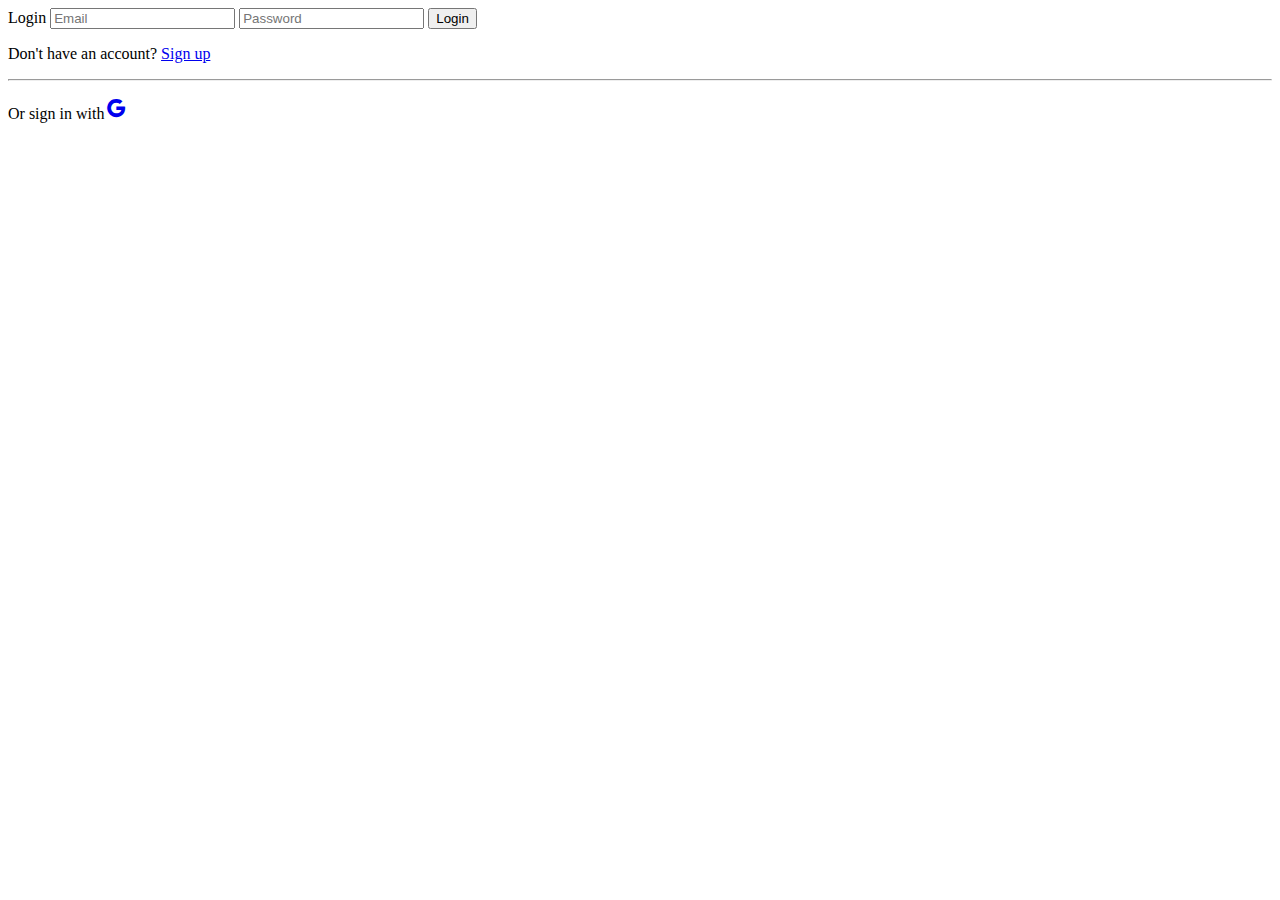
==== login-html-css/index.html @ 62f85ccd "Updated UI to post to login of backend" ====
<!DOCTYPE html>
<html lang="en">
<head>
    <meta charset="UTF-8">
    <meta name="viewport" content="width=device-width, initial-scale=1.0">
    <link rel="stylesheet" href="style.css">
	
	<link href='https://unpkg.com/boxicons@2.1.4/css/boxicons.min.css' rel='stylesheet'>
	
    <title>Login</title>
</head>
<body>
    <section>
        
            <div class="outer-login">
                <div class="inner-login">
                    <form method="post" action="http://localhost:8000/login">
                        Login
                        <input type="text" name="username" placeholder="Email">
                        <input type="password" name="password" placeholder="Password">
                        <button type="submit">Login</button>
                        <p>Don't have an account? <a class="sign-up" href="#">Sign up</a></p>
                        <hr>
                        <p class="sign-in">Or sign in with<a class="google-logo" href="#"><i class='bx bxl-google bx-sm'></i></a></p>
                        
                    </form>
                </div>
            </div>

    </section> 
</body>
</html>
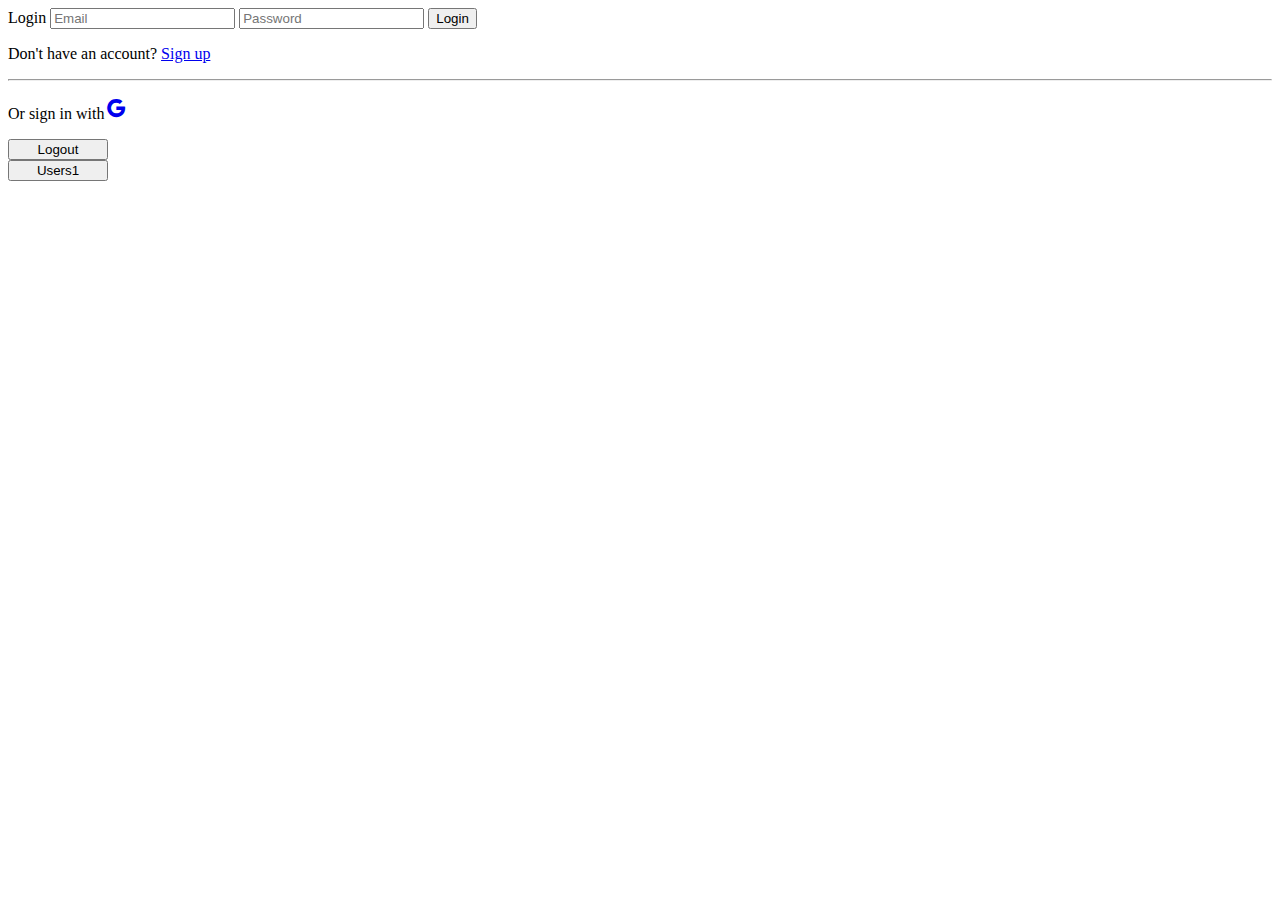
==== commit f48508a9: "Adding javascript to login page to switch between sign in and sign up" ====
--- a/login-html-css/index.html
+++ b/login-html-css/index.html
@@ -19,14 +19,21 @@
                         <input type="text" name="username" placeholder="Email">
                         <input type="password" name="password" placeholder="Password">
                         <button type="submit">Login</button>
-                        <p>Don't have an account? <a class="sign-up" href="#">Sign up</a></p>
+                        <p>Don't have an account? <a class="sign-up" href="http://localhost:5500/login-html-css/signup.html">Sign up</a></p>
                         <hr>
                         <p class="sign-in">Or sign in with<a class="google-logo" href="#"><i class='bx bxl-google bx-sm'></i></a></p>
                         
                     </form>
                 </div>
             </div>
-
-    </section> 
+    </section>
+    <footer>
+        <form method="get" action="http://localhost:8000/logout">
+            <button style="width: 100px;" type="submit">Logout</button>
+        </form>
+        <form method="get" action="http://localhost:8000/api/v1/user/1">
+            <button style="width: 100px;" type="submit">Users1</button>
+        </form>       
+    </footer>
 </body>
 </html>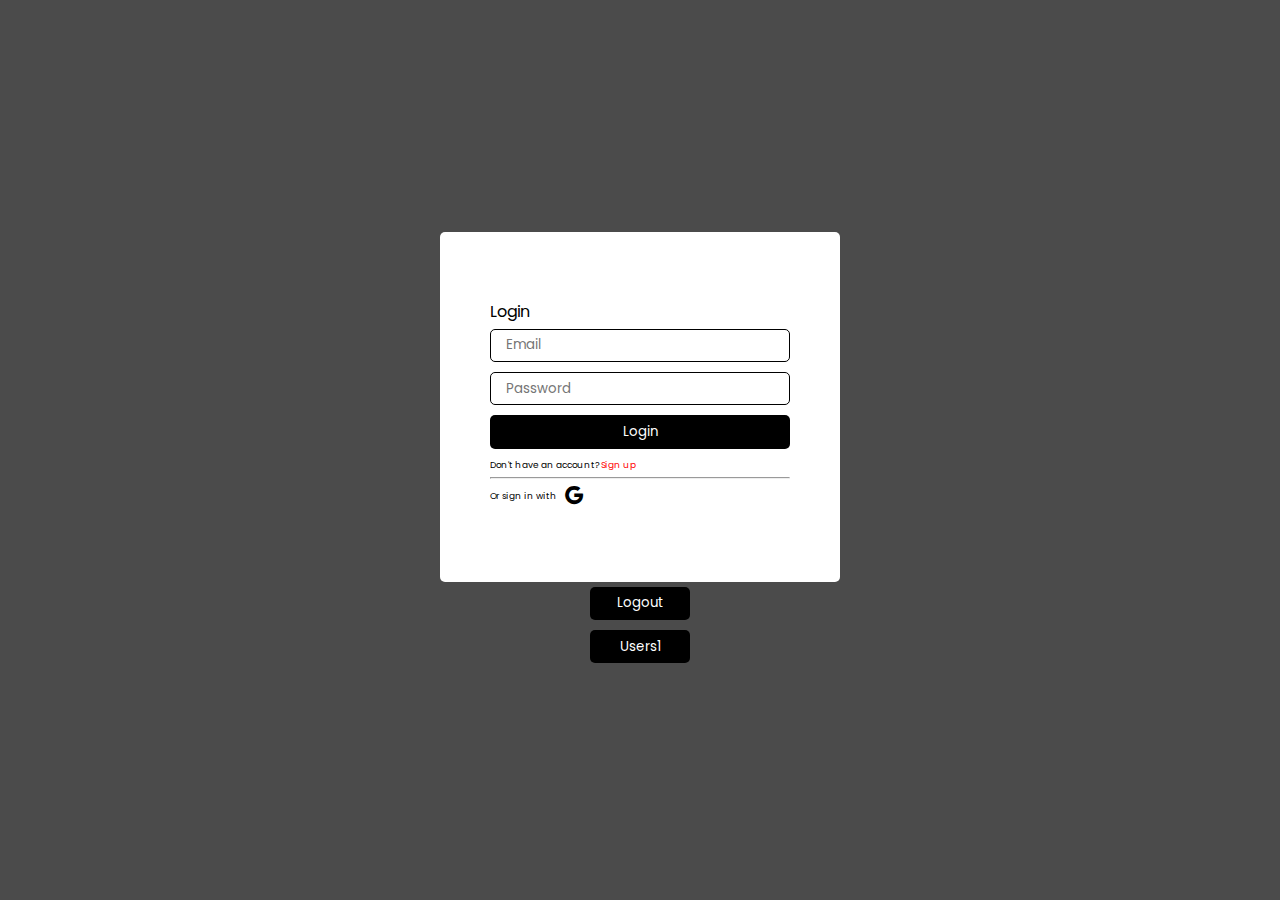
==== commit ab1878d8: "Added input validation to login form" ====
--- a/login-html-css/index.html
+++ b/login-html-css/index.html
@@ -4,6 +4,7 @@
     <meta charset="UTF-8">
     <meta name="viewport" content="width=device-width, initial-scale=1.0">
     <link rel="stylesheet" href="style.css">
+    <script src="script.js"></script>
 	
 	<link href='https://unpkg.com/boxicons@2.1.4/css/boxicons.min.css' rel='stylesheet'>
 	
@@ -11,19 +12,17 @@
 </head>
 <body>
     <section>
-        
             <div class="outer-login">
                 <div class="inner-login">
-                    <form method="post" action="http://localhost:8000/login">
-                        Login
-                        <input type="text" name="username" placeholder="Email">
-                        <input type="password" name="password" placeholder="Password">
-                        <button type="submit">Login</button>
-                        <p>Don't have an account? <a class="sign-up" href="http://localhost:5500/login-html-css/signup.html">Sign up</a></p>
-                        <hr>
-                        <p class="sign-in">Or sign in with<a class="google-logo" href="#"><i class='bx bxl-google bx-sm'></i></a></p>
-                        
-                    </form>
+                    Login
+                    <input type="text" id="email" name="username" placeholder="Email">
+                    <label id="invalid-email" class="invalid-input" for="email">Please enter a valid email address.</label>
+                    <input type="password" id="password" name="password" placeholder="Password">
+                    <label id="invalid-password" class="invalid-input" for="password">Your password must contain between 4 and 20 characters.</label>
+                    <button onclick="loginUser()">Login</button>
+                    <p>Don't have an account? <a class="sign-up" href="http://localhost:5500/login-html-css/signup.html">Sign up</a></p>
+                    <hr>
+                    <p class="sign-in">Or sign in with<a class="google-logo" href="#"><i class='bx bxl-google bx-sm'></i></a></p>
                 </div>
             </div>
     </section>
--- a/login-html-css/style.css
+++ b/login-html-css/style.css
@@ -0,0 +1,99 @@
+@import url('https://fonts.googleapis.com/css2?family=Poppins:wght@300;400;500;600;700&display=swap');
+
+* {
+    font-family: 'Poppins', sans-serif;
+    margin: 0;
+    padding: 0;
+    box-sizing: border-box;
+}
+
+:root {
+    --body-color: #4B4B4B;
+    --login-area-color: #FFFFFF;
+    --sidebar-color: #404040;
+    --primary-color: #695CFE;
+    --primary-color-light: #F6F5FF;
+    --main-content-color: #c4c4c4;
+    --toggle-color: #DDD;
+    --text-color: #707070;
+
+    --tran-02: all 0.2 ease;
+    --tran-03: all 0.3 ease;
+    --tran-04: all 0.4 ease;
+    --tran-05: all 0.5 ease;
+}
+
+body {
+    display: flex;
+    flex-direction: column;
+    align-items: center;
+    justify-content: center;
+    height: 100vh;
+    background-color: var(--body-color);
+}
+
+.outer-login {
+    display: flex;
+    align-items: center;
+    justify-content: center;
+    height: 350px;
+    width: 400px;
+    border-radius: 5px;
+    background-color: var(--login-area-color);
+    padding: 0px 50px 0px 50px;
+}
+
+.inner-login {
+    width: 100%;
+}
+
+input {
+    width: 100%;
+    height: 2.5em;
+    margin-top: 5px;
+    margin-bottom: 5px;
+    border: 1px solid black;
+    border-radius: 5px;
+    text-indent: 5%;
+}
+
+.invalid-input {
+    font-size: 0.6em;
+    color: red;
+    display: none;
+}
+
+button {
+    width: 100%;
+    height: 2.5em;
+    margin-top: 5px;
+    margin-bottom: 5px;
+    background-color: black;
+    border: none;
+    border-radius: 5px;
+    color: white;
+}
+
+p {
+    margin-top: 5px;
+    margin-bottom: 5px;
+    font-size: xx-small;
+}
+
+.sign-up {
+    text-decoration: none;
+    color: red;
+}
+
+.sign-in {
+    display: flex;
+    align-items: center;
+}
+
+.google-logo {
+    margin-left: 5px;
+}
+
+i {    
+    color: black;
+}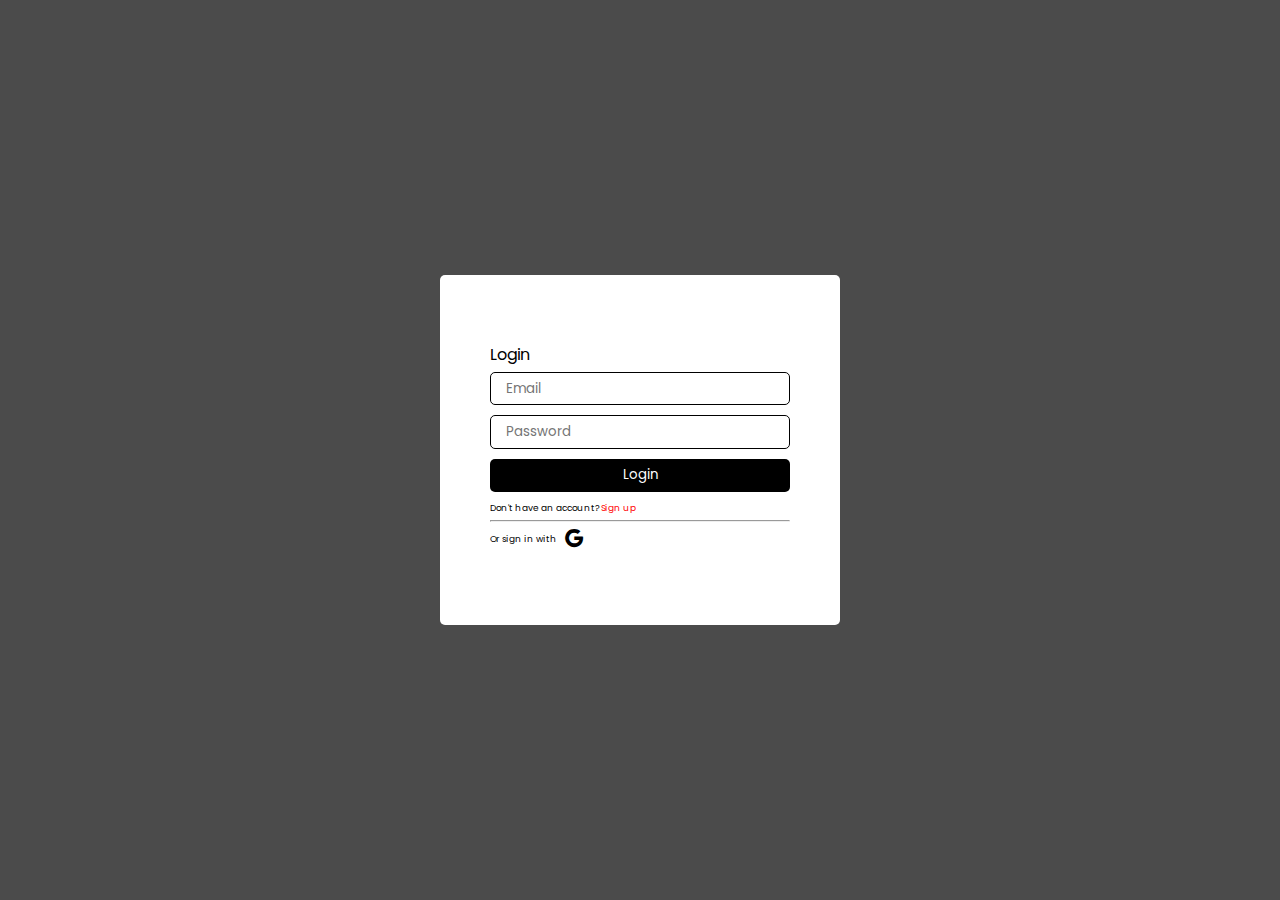
==== commit 69028eda: "Logout navigates to login" ====
--- a/login-html-css/index.html
+++ b/login-html-css/index.html
@@ -19,6 +19,7 @@
                     <label id="invalid-email" class="invalid-input" for="email">Please enter a valid email address.</label>
                     <input type="password" id="password" name="password" placeholder="Password">
                     <label id="invalid-password" class="invalid-input" for="password">Your password must contain between 4 and 20 characters.</label>
+                    <label id="failed-login" class="invalid-input"></label>
                     <button onclick="loginUser()">Login</button>
                     <p>Don't have an account? <a class="sign-up" href="http://localhost:5500/login-html-css/signup.html">Sign up</a></p>
                     <hr>
@@ -26,13 +27,5 @@
                 </div>
             </div>
     </section>
-    <footer>
-        <form method="get" action="http://localhost:8000/logout">
-            <button style="width: 100px;" type="submit">Logout</button>
-        </form>
-        <form method="get" action="http://localhost:8000/api/v1/user/1">
-            <button style="width: 100px;" type="submit">Users1</button>
-        </form>       
-    </footer>
 </body>
 </html>